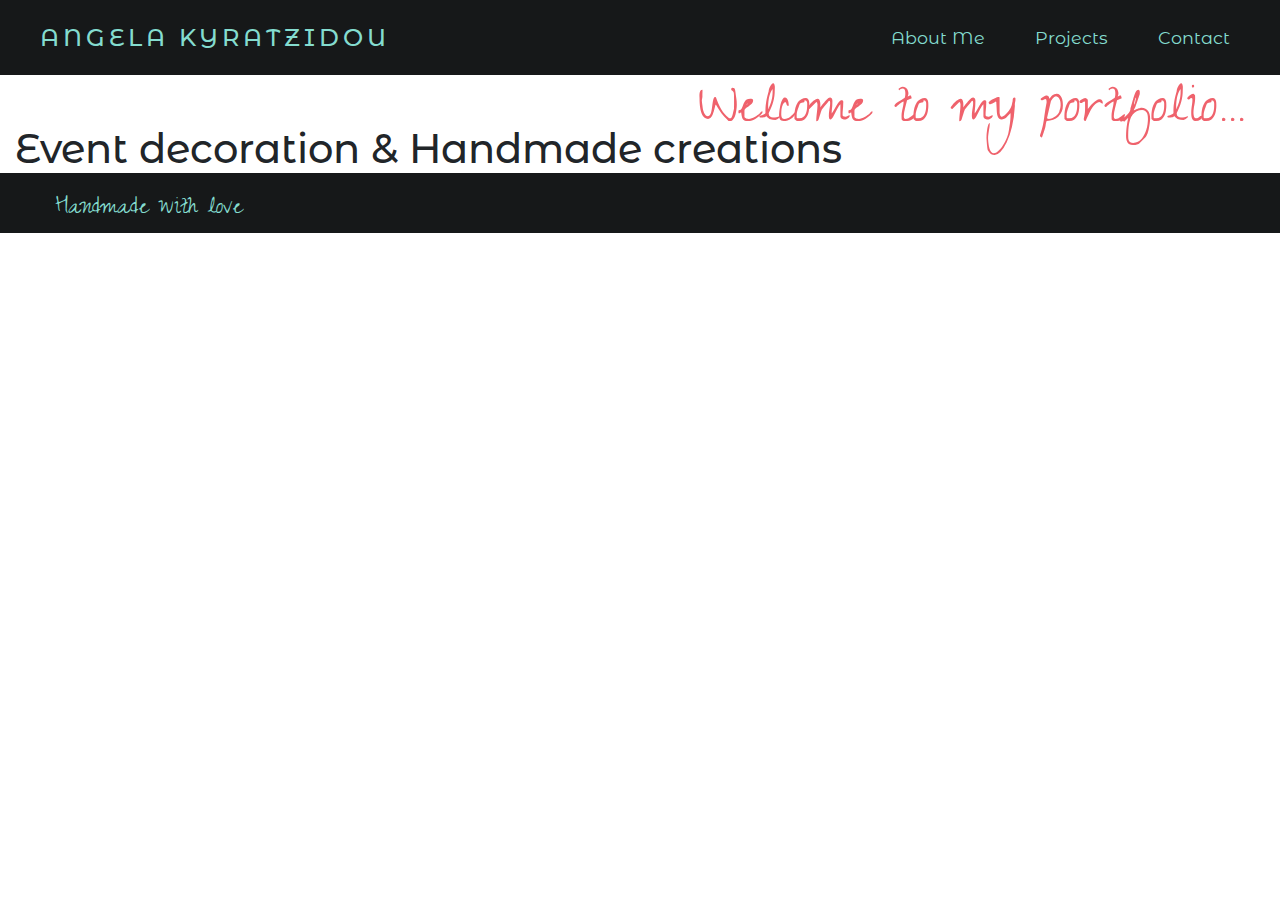
==== index.html @ 8b6bef9e "Text in all pages corrected. Height for bg-images set to auto to keep the content from going over th" ====
<!DOCTYPE html>
<html lang="en">
<head>
    <meta charset="UTF-8">
    <meta name="viewport" content="width=device-width, initial-scale=1.0">
    <meta http-equiv="X-UA-Compatible" content="ie=edge">
    <link rel="stylesheet" href="https://stackpath.bootstrapcdn.com/bootstrap/4.4.1/css/bootstrap.min.css"
		integrity="sha384-Vkoo8x4CGsO3+Hhxv8T/Q5PaXtkKtu6ug5TOeNV6gBiFeWPGFN9MuhOf23Q9Ifjh" crossorigin="anonymous">
    <link rel="stylesheet" href="https://pro.fontawesome.com/releases/v5.10.0/css/all.css"
		integrity="sha384-AYmEC3Yw5cVb3ZcuHtOA93w35dYTsvhLPVnYs9eStHfGJvOvKxVfELGroGkvsg+p" crossorigin="anonymous" />    
    <link rel="stylesheet" href="assets/css/style.css">
    <title>Angela Kyratzidou</title>
</head>
<body>
    <header>
    <div class="row no-gutters nav">
        <a class="col-lg-6 nohover" href="index.html">
            <h2 id="logo">Angela Kyratzidou</h2>
       </a>
       <div class="col-lg-6">
        <ul id="menu">
            <li>
                <a href="contact.html">Contact</a>
            </li>
            <li>
                <a href="projects.html">Projects</a>
            </li>
            <li>
                <a href="about.html">About Me</a>
            </li>
        </ul>
       </div>
    </div>       
    </header> 
    <section id="container" class="hero-image container-fluid">
        <div class="row">
            <div class="col event">
                <h1 >Event decoration & Handmade creations</h1>
            </div>
            
        </div>
        <div class="row" >
             <div class="col-sm-auto welcome-text">
                <h1>Welcome to my portfolio...</h1>
            </div>
        </div>
    </section> 
    <footer class="container-fluid">
        <div id="footer-details" class="row">
            <div class="col-sm-6">
                <h3>Handmade with love</h3>
            </div>
            <div class="col-sm-6">
                <ul class="list-inline social-links">
                    <li class="list-inline-item">
                    <a target="_blank" href="#">
							<i class="fas fa-globe-americas" aria-hidden="true"></i>
							<span class="sr-only">Website</span>
						</a></li>
                    <li class="list-inline-item">
                    <a target="_blank" href="#">
							<i class="fab fa-facebook-f" aria-hidden="true"></i>
							<span class="sr-only">Facebook</span>
						</a></li>
                    <li class="list-inline-item">
                    <a target="_blank" href="#">
							<i class="fab fa-instagram" aria-hidden="true"></i>
							<span class="sr-only">Instagram</span>
						</a></li>
                    <li class="list-inline-item">
                    <a target="_blank" href="#">
							<i class="fab fa-twitter" aria-hidden="true"></i>
							<span class="sr-only">Twitter</span>
						</a></li>
                    <li class="list-inline-item">
                    <a target="_blank" href="#">
							<i class="fab fa-pinterest" aria-hidden="true"></i>
							<span class="sr-only">Pinterest</span>
						</a>
                    </li>
                </ul>
            </div>
        </div>
    </footer>
</body>
</html>
---- assets/css/style.css ----
@import url('https://fonts.googleapis.com/css?family=Montserrat+Alternates|Raleway|Zeyada&display=swap');

body {
    font-family: 'Montserrat Alternates', sans-serif;
}

/* ------------------------special paddings/margins/text*/

h1,h2,h3,h4 {
    margin: 0;
}

/* ------------------------Navigation*/

.nav {
    background-color: #161819;
}

.nav h2 {
    text-decoration: none;
    color: #84DCCF;
    letter-spacing: 4px;
  }

#logo{
    text-transform: uppercase;
    font-size: 150%;
    margin-left: 40px;
}

#menu { 
    font-size: 110%;
    list-style-type: none;    
}

#logo, #menu {
    line-height: 75px;
}

#menu li {
    float: right;
    margin-right: 50px;    
}

#menu a {
    text-decoration: none;
    color: #84DCCF;
}

#menu a:hover {
    border-bottom: 1px solid #84DCCF;
}


.active {
   border-bottom: 1px solid #84DCCF; 
}

.nohover:hover {
        text-decoration: none;
}

/* ------------------------------Background Images*/

.hero-image {
  width:100%;
  height:auto;
  background: url("../images/8.jpg");
  background-repeat: no-repeat;
  background-position: center;
  background-size:cover;
  /*background-attachment: fixed;*/
}


.bg-about {
  width:100%;
  height:auto;
  background: url("../images/aboutme.jpg");
  background-repeat: no-repeat;
  background-position: center center;
  background-size:cover;
  /*background-attachment: fixed;*/
}


.bg-projects {
  width:100%;
  height:auto;
  background: url("../images/lace.jpg");
  background-repeat: no-repeat;
  background-position: center;
  background-size:cover;
  /*background-attachment: fixed;*/
}


.bg-contact {
  width:100%;
  height:auto;
  background: url("../images/contact1.jpg");
  background-repeat: no-repeat;
  background-position: center;
  background-size:cover;
  /*background-attachment: fixed;*/
}

/*----------------------------Welcome Page*/

#container {
position: relative;
}

.event {
    margin-top: 50px;
}



.welcome-text {
  position: absolute;
  bottom: 20px;
  right: 20px;}

.welcome-text h1{
    color: #EF626C;
    font-family: "Zeyada", sans-serif;
    font-size: 400%;
}
/*
#welcome-text {
    color: #ffffff;
 
    
    background-color: rgba(95, 109, 131, .7);
}*/

/*--------------------------------About Me page*/

.my-photo {
    background: url("../images/my-photo.jpg");
    height: 200px;
    width: 200px;
    border-radius: 50%;
    margin-top: 50px;
    margin-left: auto;
    margin-right: auto;

}

#about-me-text, #about-me-text p {
    
    letter-spacing: 4px;
    color: #161819;
}

#about-me-text {
    
    margin-right: 50px;
    margin-top: 50px;
    background-color: rgba(255, 252, 254, 0.4);
    padding: 10px;
}

.who-i-am h1{
    font-family: "Zeyada", sans-serif;
    color: #EF626C;
    letter-spacing: 4px; 
    margin-top: 100px;
    margin-left: auto;
    margin-right: auto;
    width: 60%;
    font-size: 400%;
}

/*--------------------------------Projects page*/

#what-i-do-text, #what-i-do-text p {
    
    letter-spacing: 4px;
    color: #161819;
}

#what-i-do-text {
    
    margin-left: 40px;
    background-color: rgba(247, 237, 226, .5);
    padding: 10px;
}

.what-i-do h1{
    font-family: "Zeyada", sans-serif;
    color: #EF626C;
    letter-spacing: 4px; 
    margin-top: 30px;
    margin-left: auto;
    margin-right: auto;
    
    font-size: 400%;
}


/* ------------------------Footer*/

h3 {
  font-family: "Zeyada", sans-serif; 
  color:  #84DCCF;
  padding-left: 40px;
  
}

footer {
    background-color: #161819;
    margin: 0;
}

.social-links {
    margin-right: 50px;
    text-align: right;
}

.social-links li a i {
    padding-left: 15px;
    color: #84DCCF;
}

#footer-details {
    padding-top: 20px;
}
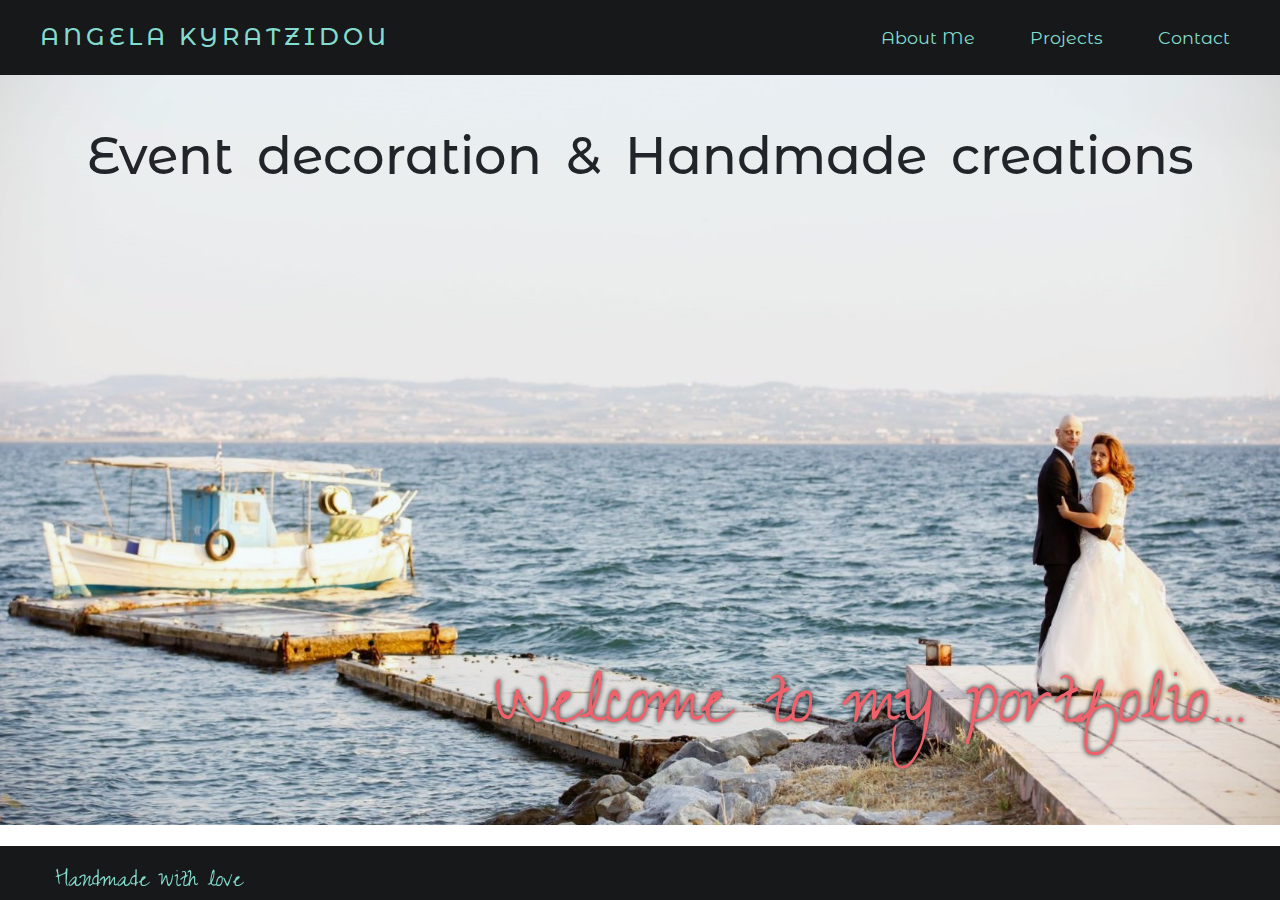
==== commit fe92e465: "Final changes to be responsive completed." ====
--- a/index.html
+++ b/index.html
@@ -13,20 +13,22 @@
 </head>
 <body>
     <header>
-    <div class="row no-gutters nav">
-        <a class="col-lg-6 nohover" href="index.html">
+    <div class="row nav">
+        <div class="col-lg-6 col-sm-12">
+        <a class="nohover" href="index.html">
             <h2 id="logo">Angela Kyratzidou</h2>
        </a>
-       <div class="col-lg-6">
+       </div>
+       <div class="col-lg-6 col-sm-12">
         <ul id="menu">
             <li>
-                <a href="contact.html">Contact</a>
+                <a href="about.html">About Me</a>
             </li>
             <li>
                 <a href="projects.html">Projects</a>
             </li>
             <li>
-                <a href="about.html">About Me</a>
+                <a href="contact.html">Contact</a>
             </li>
         </ul>
        </div>
@@ -35,9 +37,8 @@
     <section id="container" class="hero-image container-fluid">
         <div class="row">
             <div class="col event">
-                <h1 >Event decoration & Handmade creations</h1>
+                <h1>Event decoration & Handmade creations</h1>
             </div>
-            
         </div>
         <div class="row" >
              <div class="col-sm-auto welcome-text">
@@ -47,33 +48,33 @@
     </section> 
     <footer class="container-fluid">
         <div id="footer-details" class="row">
-            <div class="col-sm-6">
+            <div class="col-md-6">
                 <h3>Handmade with love</h3>
             </div>
-            <div class="col-sm-6">
+            <div class="col-md-6">
                 <ul class="list-inline social-links">
                     <li class="list-inline-item">
-                    <a target="_blank" href="#">
+                    <a target="_blank" href="https://whiteofberlin.com/en/home-2/">
 							<i class="fas fa-globe-americas" aria-hidden="true"></i>
 							<span class="sr-only">Website</span>
 						</a></li>
                     <li class="list-inline-item">
-                    <a target="_blank" href="#">
+                    <a target="_blank" href="https://www.facebook.com/WhiteBlueBerlin/">
 							<i class="fab fa-facebook-f" aria-hidden="true"></i>
 							<span class="sr-only">Facebook</span>
 						</a></li>
                     <li class="list-inline-item">
-                    <a target="_blank" href="#">
+                    <a target="_blank" href="https://www.instagram.com/white_of_berlin">
 							<i class="fab fa-instagram" aria-hidden="true"></i>
 							<span class="sr-only">Instagram</span>
 						</a></li>
                     <li class="list-inline-item">
-                    <a target="_blank" href="#">
+                    <a target="_blank" href="https://twitter.com/AKiratzidou">
 							<i class="fab fa-twitter" aria-hidden="true"></i>
 							<span class="sr-only">Twitter</span>
 						</a></li>
                     <li class="list-inline-item">
-                    <a target="_blank" href="#">
+                    <a target="_blank" href="https://www.pinterest.de/whiteofberlin">
 							<i class="fab fa-pinterest" aria-hidden="true"></i>
 							<span class="sr-only">Pinterest</span>
 						</a>
--- a/assets/css/style.css
+++ b/assets/css/style.css
@@ -4,16 +4,21 @@
     font-family: 'Montserrat Alternates', sans-serif;
 }
 
+
 /* ------------------------special paddings/margins/text*/
 
 h1,h2,h3,h4 {
     margin: 0;
 }
 
-/* ------------------------Navigation*/
+/* ----------------------------------Navigation*/
 
 .nav {
     background-color: #161819;
+    display: flex;
+    justify-content: space-between;
+    align-items: center;
+    line-height: 75px;
 }
 
 .nav h2 {
@@ -30,16 +35,18 @@
 
 #menu { 
     font-size: 110%;
-    list-style-type: none;    
-}
-
-#logo, #menu {
-    line-height: 75px;
+    list-style-type: none; 
+    text-align: right; 
+    margin-right: 50px;  
+}
+
+ul {
+    margin-bottom: 0;
 }
 
 #menu li {
-    float: right;
-    margin-right: 50px;    
+    display: inline-block;
+    margin-left: 50px;
 }
 
 #menu a {
@@ -60,106 +67,107 @@
         text-decoration: none;
 }
 
-/* ------------------------------Background Images*/
+/* ---------------------------------------Background Images*/
+
+
 
 .hero-image {
-  width:100%;
-  height:auto;
-  background: url("../images/8.jpg");
-  background-repeat: no-repeat;
-  background-position: center;
-  background-size:cover;
-  /*background-attachment: fixed;*/
+    width:100%;
+    min-height:750px;
+    background-image: url("../images/sea.jpg");
+    background-repeat: no-repeat;
+    background-position: right;
+    background-size:cover;
 }
 
 
 .bg-about {
   width:100%;
-  height:auto;
-  background: url("../images/aboutme.jpg");
+  min-height:750px;
+  background-image: url("../images/aboutme.jpg");
   background-repeat: no-repeat;
-  background-position: center center;
+  background-position: left;
   background-size:cover;
-  /*background-attachment: fixed;*/
 }
 
 
 .bg-projects {
   width:100%;
-  height:auto;
+  min-height:700px;
   background: url("../images/lace.jpg");
   background-repeat: no-repeat;
   background-position: center;
   background-size:cover;
-  /*background-attachment: fixed;*/
-}
-
-
+}
+  
 .bg-contact {
+  background: url("../images/contact.jpg");
   width:100%;
-  height:auto;
-  background: url("../images/contact1.jpg");
-  background-repeat: no-repeat;
-  background-position: center;
+    min-height:700px;
+    background-repeat: no-repeat;
+  background-position: right;
   background-size:cover;
-  /*background-attachment: fixed;*/
-}
-
-/*----------------------------Welcome Page*/
+}
+
+/*-------------------------------------------------Welcome Page*/
 
 #container {
 position: relative;
+
 }
 
 .event {
     margin-top: 50px;
 }
 
-
+.event h1 {
+    text-align: center;
+    font-size: 4vw;
+    word-spacing: 10px;
+}
 
 .welcome-text {
   position: absolute;
-  bottom: 20px;
-  right: 20px;}
+  bottom: 60px;
+  right: 20px;
+}
 
 .welcome-text h1{
     color: #EF626C;
     font-family: "Zeyada", sans-serif;
-    font-size: 400%;
-}
-/*
-#welcome-text {
-    color: #ffffff;
- 
-    
-    background-color: rgba(95, 109, 131, .7);
-}*/
-
-/*--------------------------------About Me page*/
+    font-size: 5.5rem;
+    text-shadow: 0 0 5px #161819;
+}
+
+
+/*--------------------------------------About Me page*/
 
 .my-photo {
     background: url("../images/my-photo.jpg");
     height: 200px;
     width: 200px;
     border-radius: 50%;
-    margin-top: 50px;
-    margin-left: auto;
-    margin-right: auto;
-
+    margin-top: 80px;
+    margin-left: auto;
+    margin-right: auto;
+    background-position: center;
+    background-repeat: no-repeat;
 }
 
 #about-me-text, #about-me-text p {
-    
-    letter-spacing: 4px;
+    letter-spacing: 2px;
+    font-family: "Raleway", sans-serif;
     color: #161819;
+    margin-left: auto;
+    margin-right: auto;
 }
 
 #about-me-text {
-    
     margin-right: 50px;
     margin-top: 50px;
     background-color: rgba(255, 252, 254, 0.4);
     padding: 10px;
+    margin-left: 40px;
 }
 
 .who-i-am h1{
@@ -170,48 +178,176 @@
     margin-left: auto;
     margin-right: auto;
     width: 60%;
-    font-size: 400%;
-}
-
-/*--------------------------------Projects page*/
+    font-size: 500%;
+    text-align: center;
+    text-shadow: 0 0 5px #161819;
+}
+
+
+/*----------------------------------------Projects page*/
 
 #what-i-do-text, #what-i-do-text p {
-    
-    letter-spacing: 4px;
+    font-family: "Raleway", sans-serif;
+    letter-spacing: 2px;
     color: #161819;
+    text-align: center;
+}
+
+.projects {
+    margin-bottom: 50px;
 }
 
 #what-i-do-text {
-    
     margin-left: 40px;
+    margin-right: 40px;
     background-color: rgba(247, 237, 226, .5);
     padding: 10px;
+    
 }
 
 .what-i-do h1{
     font-family: "Zeyada", sans-serif;
     color: #EF626C;
     letter-spacing: 4px; 
-    margin-top: 30px;
-    margin-left: auto;
-    margin-right: auto;
+    margin-top: 50px;
+    margin-bottom: 30px;
+    text-align: center;
+    font-size: 5.5rem;
+    text-shadow: 0 0 5px #161819;
+}
+
+
+
+/*---------------------------------------------Gallery*/
+
+
+.gallery {
+    margin-bottom: 30px;
+    max-width: 1000px;
+    text-align: center;
+}
+
+
+.sailboats img {
+    max-width: 100%;
+    margin-right: 10px;
+    margin-bottom: 10px;
+    object-fit: cover;
+    border-radius: 5%;
+}
+
+
+.little-boxes img {
+    max-width: 100%;
+    margin-bottom: 10px;
+    object-fit: cover;
+    border-radius: 5%;
+}
+
+.candle img {
+    max-height: 100%;
+    margin-right: 10px;
+    margin-bottom: 10px;
+    object-fit: cover;
+    border-radius: 5%;
+}
+
+
+.birthday img {
+    max-width: 100%;
+    object-fit: cover;
+    margin-bottom: 10px;
+    border-radius: 5%;
+}
+
+
+.easter-candles img {
+    max-height: 100%;
+    margin-bottom: 10px;
+    object-fit: cover;
+    border-radius: 5%;
+}
+
+
+.cage img {
+    max-height: 100%;
+    margin-right: 10px;
+    margin-top: 10px;
+    object-fit: cover;
+    border-radius: 5%;
+}
+
+
+.table-deco img {
+    max-width: 100%;
+    margin-top: 10px;
+    object-fit: cover;
+    border-radius: 5%;   
+}
+
+
+.gallery img:hover {
+    border: 2px solid#EF626C;
+}
+
+
+/* ------------------------------------------Contact Page*/
+
+.contact-me h1{
+    font-family: "Zeyada", sans-serif;
+    color: #EF626C;
+    letter-spacing: 4px; 
+    margin-top: 40px;
+    font-size: 8vw;
+    text-align: center;
+    text-shadow: 0 0 5px #161819;
+}
+
+/*---------------------------------------Form Styling*/
+
+form {
+    padding: 10px;
+    background-color: rgb(132, 220, 207, 0.4);
+    border-radius: 5%;
+    margin-bottom: 80px;
+}
+
+
+.center-form {
+        min-height: 240px;
+        margin: 0 auto;
+        max-width: 30%;
+    }
+
+#name, #emailaddress, #yourmessage {
+  margin-top: 15px;  
+
+}
+
+.form-button{
+    margin-top: 10px;
+    color: #84DCCF;
+    background-color: #161819;
+    opacity: 0.8;
     
-    font-size: 400%;
-}
-
-
-/* ------------------------Footer*/
+}
+
+
+
+/* ---------------------------------------Footer*/
 
 h3 {
   font-family: "Zeyada", sans-serif; 
-  color:  #84DCCF;
-  padding-left: 40px;
-  
+  color:  #84dccf;
+  margin-left: 40px;
 }
 
 footer {
     background-color: #161819;
-    margin: 0;
+    position: fixed;
+    left: 0;
+    bottom: 0;
+    width: 100%;
 }
 
 .social-links {
@@ -226,4 +362,412 @@
 
 #footer-details {
     padding-top: 20px;
-}
+  
+}
+
+
+/* ---------------------------------------------------------Media Queries*/
+
+
+@media screen and (max-width: 1200px){
+
+#menu {
+    margin-right: 30px;
+}
+
+#menu li {
+    margin-left: 30px;
+}
+
+
+.hero-image, .bg-about {
+    min-height:700px;
+}
+
+.event h1 {
+    font-size:250%;
+    margin-left: 30px;
+    margin-right: 30px;
+}
+
+.center-form {
+    max-width: 40%;
+}
+
+.who-i-am h1 {
+    margin-top: 50px;
+}
+
+#what-i-do-text {
+    margin-left: 10px;
+    margin-right: 10px;
+}
+
+.what-i-do h1{
+    letter-spacing: 2px; 
+    margin-top: 30px;
+    margin-left: auto;
+    margin-right: auto;
+    font-size: 5rem;
+}
+
+.gallery{
+    padding: 0;
+}
+
+.gallery img{
+    padding: 5px;
+}
+
+#footer-details{
+  padding-bottom: 20px;
+}
+
+
+}
+
+
+@media screen and (max-width: 992px){
+
+ .hero-image, .bg-about {
+    min-height:600px;
+}
+
+ul {
+    padding-inline-start: 0;
+}
+
+#logo{
+    text-align: center;
+    margin-top: 20px;
+    margin-left: 0;
+}
+
+#menu { 
+    font-size: 100%;
+    text-align: center;
+    margin-top: 10px;   
+}
+
+.welcome-text h1{
+    font-size: 4.5rem;
+    text-align: center;
+}
+
+.welcome-text{
+  text-align: center;  /*--------------------------------------------correct position*/
+}
+
+.event h1 {
+    text-align: center;
+    font-size:250%;
+    margin-left: 30px;
+    margin-right: 30px;
+}
+
+.my-photo {
+    height: 180px;
+    width: 180px;
+    border-radius: 50%;
+    margin-top: 30px;
+    background-position: center;
+    background-size: contain;
+}
+
+
+#about-me-text {
+    margin-top: 20px;
+    margin-left: 50px;
+    margin-right: 50px;
+}
+
+.who-i-am h1{
+    letter-spacing: 2px; 
+    margin-top: 30px;
+    margin-left: auto;
+    margin-right: auto;
+    width: 90%;
+    font-size: 4.5rem;
+    text-align: center;
+}
+
+.birthday, .table-deco img {/*------------------------------fix margin img table*/
+    margin-top: 40px;
+}
+
+.candle img {
+    margin: 0;
+}
+
+#what-i-do-text {
+    margin-top: 20px;
+}
+
+.what-i-do h1 {
+   font-size: 5rem; 
+   margin-top: 50px;
+   margin-bottom: 0;
+}
+
+form {
+    margin-bottom: 0;
+}
+
+.contact-me h1 {
+    margin-bottom: 30px;
+}
+
+.center-form {
+    max-width: 50%;
+}
+
+
+}
+
+@media screen and (max-width: 768px){
+
+#logo{
+    font-size: 150%;
+    margin: 0;
+    text-align: center;
+    padding-top: 20px;
+}
+
+
+
+#logo, #menu {
+    line-height: 30px;
+}
+
+#menu li {
+    margin: 20px;    
+}
+
+.event {
+    margin-top: 30px;
+}
+
+.event h1 {
+    text-align: center;
+    font-size:200%;
+}
+
+.welcome-text {
+  bottom: 30px;
+}
+
+.welcome-text h1{
+    font-size: 4rem;
+    text-align: center;
+}
+
+h3{
+  margin-left: 20px;
+}
+ 
+.social-links {
+    margin-right: 20px;
+}
+
+.my-photo {
+    height: 150px;
+    width: 150px;
+    border-radius: 50%;
+    margin-top: 30px;
+    background-position: center;
+    background-size: contain;
+}
+
+
+#about-me-text {
+    margin-top: 20px;
+    margin-left: 40px;
+    margin-right: 40px;
+}
+
+.who-i-am h1{
+    letter-spacing: 2px; 
+    margin-top: 30px;
+    margin-left: auto;
+    margin-right: auto;
+    width: 90%;
+    font-size: 4rem;
+    text-align: center;
+}
+
+#what-i-do-text {
+    margin-top: 20px;
+}
+
+.what-i-do h1{
+    font-size: 4.5rem;
+}
+
+ .gallery {
+    margin-top: 20px;
+    margin-bottom: 20px;
+}  
+
+.contact-me h1{
+    font-size: 4rem;
+}
+
+form {
+    margin-bottom:0;
+    margin-top: 30px;
+}
+
+.center-form {
+    max-width: 80%;
+}
+
+}
+
+
+@media screen and (max-width: 576px){
+
+.hero-image, .bg-about, .bg-contact, .bg-projects {
+    min-height:450px; 
+} 
+
+#what-i-do-text, #what-i-do-text p {
+    letter-spacing: normal;
+}
+
+#what-i-do-text {
+    margin-top: 20px;
+    margin-left: 30px;
+    margin-right: 30px;
+}
+
+.what-i-do h1{
+    letter-spacing: 2px; 
+    margin-top: 30px;
+    margin-left: auto;
+    margin-right: auto;
+    font-size: 450%;
+}
+
+.gallery {
+    margin-top: 20px;
+    margin-bottom: 20px;
+}
+
+.sailboats, .little-boxes, .birthday, .table-deco{
+    max-width: 60%;
+    margin-left: auto;
+    margin-right: auto;
+}
+
+ .easter-candles, .cage {
+    max-height: 10%;
+    margin-left: auto;
+    margin-right: auto;
+}
+
+.candle {
+    max-height:30%;
+    margin-left: auto;
+    margin-right: auto;
+}
+
+h3{
+  text-align: center; 
+  margin: 0px;
+}
+ 
+.social-links {
+    text-align: center;
+    margin-left: auto;
+    margin-right: auto;
+    margin-top: 10px;
+    margin-bottom: 10px;
+}
+
+.nav h2 {
+    letter-spacing: 2px;
+}
+
+#logo{
+    font-size: 100%;
+    margin: 0;
+    text-align: center;
+    padding-top: 10px;
+}
+
+#menu { 
+    font-size: 80%;
+    margin-left: auto;
+    margin-right: auto;    
+}
+
+#logo, #menu {
+    line-height: 30px;
+}
+
+#menu li {
+    
+    margin: 10px;    
+}
+
+.event {
+    margin-top: 10px;
+}
+
+.event h1 {
+    text-align: center;
+    font-size:150%;
+}
+
+.welcome-text {
+  position: absolute;
+  bottom: 10px;
+}
+
+.welcome-text h1{
+    font-size: 3rem;
+    text-align: center;
+}
+
+.my-photo {
+    height: 100px;
+    width: 100px;
+    border-radius: 50%;
+    margin-top: 20px;
+    background-position: center;
+    background-size: contain;
+}
+
+#about-me-text, #about-me-text p {
+    letter-spacing: 1px;
+}
+
+#about-me-text {
+    margin-top: 20px;
+    margin-left: 20px;
+    margin-right: 20px;
+}
+
+.who-i-am h1{
+    letter-spacing: 2px; 
+    margin-top: 30px;
+    margin-left: auto;
+    margin-right: auto;
+    width: 90%;
+    font-size: 3rem;
+    text-align: center;
+}
+
+.contact-me h1{
+    letter-spacing: 2px; 
+    margin-top: 30px;
+    font-size: 3rem;
+}
+
+.center-form {
+    padding-top: 5px;
+    max-width: 90%;
+}
+
+
+}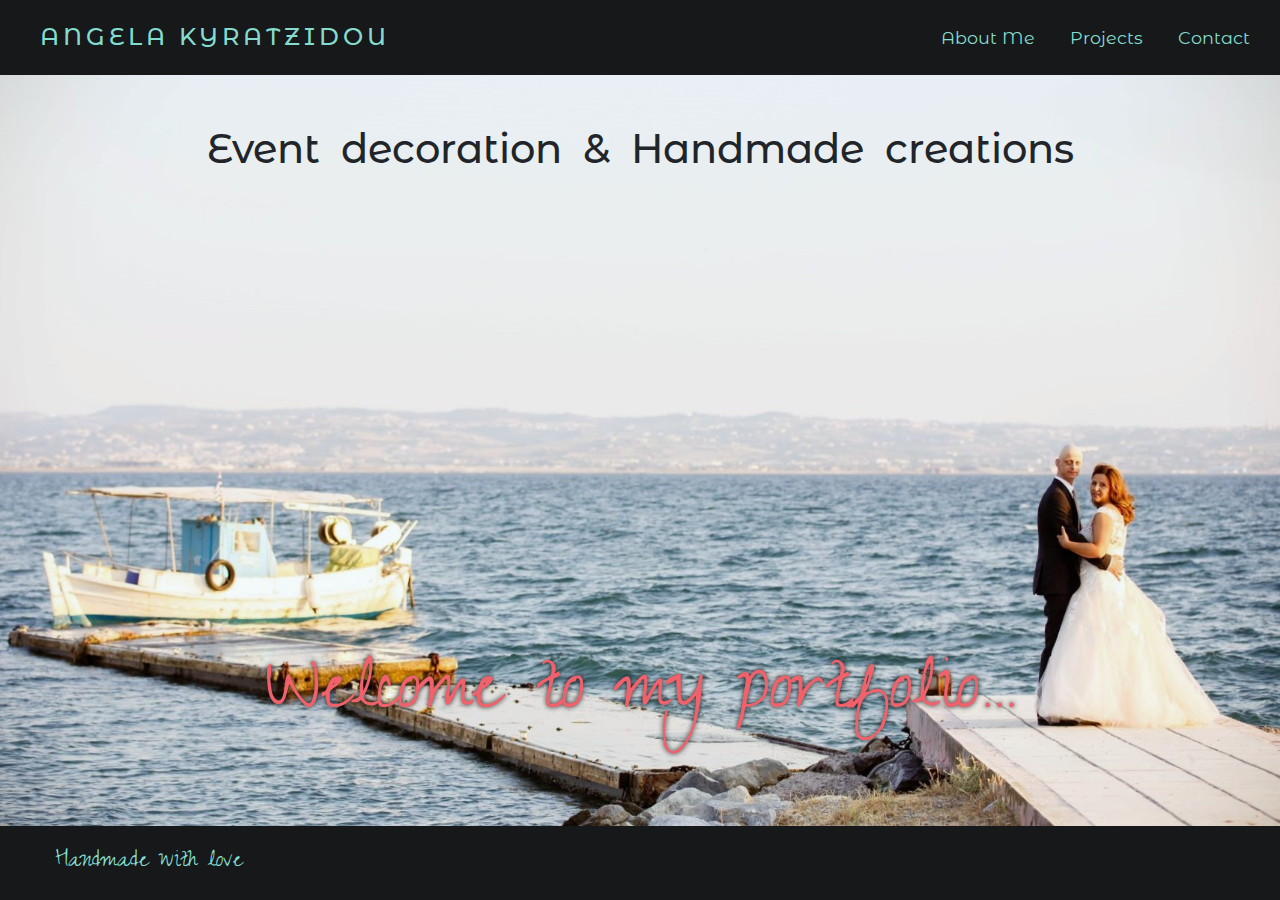
==== commit b11feb70: "Changed bg-images min-height and some margins to vh. Works well on all screens" ====
--- a/index.html
+++ b/index.html
@@ -48,10 +48,10 @@
     </section> 
     <footer class="container-fluid">
         <div id="footer-details" class="row">
-            <div class="col-md-6">
+            <div class="col-sm-6">
                 <h3>Handmade with love</h3>
             </div>
-            <div class="col-md-6">
+            <div class="col-sm-6">
                 <ul class="list-inline social-links">
                     <li class="list-inline-item">
                     <a target="_blank" href="https://whiteofberlin.com/en/home-2/">
--- a/assets/css/style.css
+++ b/assets/css/style.css
@@ -9,6 +9,12 @@
 
 h1,h2,h3,h4 {
     margin: 0;
+}
+
+html,
+body {
+  height: 100%;
+  margin: 0;
 }
 
 /* ----------------------------------Navigation*/
@@ -69,21 +75,23 @@
 
 /* ---------------------------------------Background Images*/
 
-
+#container {
+position: relative;
+}
 
 .hero-image {
     width:100%;
-    min-height:750px;
+    height: 90vh;
     background-image: url("../images/sea.jpg");
     background-repeat: no-repeat;
-    background-position: right;
+    background-position:right;
     background-size:cover;
 }
 
 
 .bg-about {
   width:100%;
-  min-height:750px;
+  min-height:90vh;
   background-image: url("../images/aboutme.jpg");
   background-repeat: no-repeat;
   background-position: left;
@@ -93,7 +101,7 @@
 
 .bg-projects {
   width:100%;
-  min-height:700px;
+  min-height:90vh;
   background: url("../images/lace.jpg");
   background-repeat: no-repeat;
   background-position: center;
@@ -101,20 +109,15 @@
 }
   
 .bg-contact {
-  background: url("../images/contact.jpg");
-  width:100%;
-    min-height:700px;
+    background: url("../images/contact.jpg");
+    width:100%;
+    min-height:90vh;
     background-repeat: no-repeat;
-  background-position: right;
-  background-size:cover;
+    background-position: right;
+    background-size:cover;
 }
 
 /*-------------------------------------------------Welcome Page*/
-
-#container {
-position: relative;
-
-}
 
 .event {
     margin-top: 50px;
@@ -128,8 +131,8 @@
 
 .welcome-text {
   position: absolute;
-  bottom: 60px;
-  right: 20px;
+  bottom: 15vh;
+  width: 100%;
 }
 
 .welcome-text h1{
@@ -137,7 +140,9 @@
     font-family: "Zeyada", sans-serif;
     font-size: 5.5rem;
     text-shadow: 0 0 5px #161819;
-}
+    text-align: center;
+}
+
 
 
 /*--------------------------------------About Me page*/
@@ -168,6 +173,7 @@
     background-color: rgba(255, 252, 254, 0.4);
     padding: 10px;
     margin-left: 40px;
+    margin-bottom: 15vh;
 }
 
 .who-i-am h1{
@@ -309,19 +315,18 @@
     padding: 10px;
     background-color: rgb(132, 220, 207, 0.4);
     border-radius: 5%;
-    margin-bottom: 80px;
+    margin-bottom: 15vh;
 }
 
 
 .center-form {
-        min-height: 240px;
-        margin: 0 auto;
-        max-width: 30%;
-    }
+    min-height: 240px;
+    margin: 0 auto;
+    max-width: 30%;
+}
 
 #name, #emailaddress, #yourmessage {
   margin-top: 15px;  
-
 }
 
 .form-button{
@@ -329,7 +334,6 @@
     color: #84DCCF;
     background-color: #161819;
     opacity: 0.8;
-    
 }
 
 
@@ -369,7 +373,7 @@
 /* ---------------------------------------------------------Media Queries*/
 
 
-@media screen and (max-width: 1200px){
+@media screen and (max-width: 1280px){
 
 #menu {
     margin-right: 30px;
@@ -377,11 +381,6 @@
 
 #menu li {
     margin-left: 30px;
-}
-
-
-.hero-image, .bg-about {
-    min-height:700px;
 }
 
 .event h1 {
@@ -394,6 +393,10 @@
     max-width: 40%;
 }
 
+#about-me-text{
+    margin-top: 20px;
+}
+
 .who-i-am h1 {
     margin-top: 50px;
 }
@@ -429,10 +432,6 @@
 
 @media screen and (max-width: 992px){
 
- .hero-image, .bg-about {
-    min-height:600px;
-}
-
 ul {
     padding-inline-start: 0;
 }
@@ -452,10 +451,6 @@
 .welcome-text h1{
     font-size: 4.5rem;
     text-align: center;
-}
-
-.welcome-text{
-  text-align: center;  /*--------------------------------------------correct position*/
 }
 
 .event h1 {
@@ -534,7 +529,6 @@
 }
 
 
-
 #logo, #menu {
     line-height: 30px;
 }
@@ -550,10 +544,6 @@
 .event h1 {
     text-align: center;
     font-size:200%;
-}
-
-.welcome-text {
-  bottom: 30px;
 }
 
 .welcome-text h1{
@@ -603,7 +593,7 @@
     font-size: 4.5rem;
 }
 
- .gallery {
+.gallery {
     margin-top: 20px;
     margin-bottom: 20px;
 }  
@@ -612,11 +602,6 @@
     font-size: 4rem;
 }
 
-form {
-    margin-bottom:0;
-    margin-top: 30px;
-}
-
 .center-form {
     max-width: 80%;
 }
@@ -626,31 +611,28 @@
 
 @media screen and (max-width: 576px){
 
-.hero-image, .bg-about, .bg-contact, .bg-projects {
-    min-height:450px; 
-} 
-
 #what-i-do-text, #what-i-do-text p {
     letter-spacing: normal;
+    font-size: 0.8rem;
 }
 
 #what-i-do-text {
-    margin-top: 20px;
-    margin-left: 30px;
-    margin-right: 30px;
+    margin-top: 10px;
+    margin-left: 10px;
+    margin-right: 10px;
 }
 
 .what-i-do h1{
     letter-spacing: 2px; 
-    margin-top: 30px;
-    margin-left: auto;
-    margin-right: auto;
-    font-size: 450%;
+    margin-top: 20px;
+    margin-left: auto;
+    margin-right: auto;
+    font-size: 2.5rem;
 }
 
 .gallery {
     margin-top: 20px;
-    margin-bottom: 20px;
+    margin-bottom: 50px;
 }
 
 .sailboats, .little-boxes, .birthday, .table-deco{
@@ -659,7 +641,7 @@
     margin-right: auto;
 }
 
- .easter-candles, .cage {
+.easter-candles, .cage {
     max-height: 10%;
     margin-left: auto;
     margin-right: auto;
@@ -671,18 +653,6 @@
     margin-right: auto;
 }
 
-h3{
-  text-align: center; 
-  margin: 0px;
-}
- 
-.social-links {
-    text-align: center;
-    margin-left: auto;
-    margin-right: auto;
-    margin-top: 10px;
-    margin-bottom: 10px;
-}
 
 .nav h2 {
     letter-spacing: 2px;
@@ -702,31 +672,24 @@
 }
 
 #logo, #menu {
-    line-height: 30px;
+    line-height: 20px;
 }
 
 #menu li {
-    
     margin: 10px;    
 }
 
 .event {
-    margin-top: 10px;
+    margin-top: 20px;
 }
 
 .event h1 {
     text-align: center;
-    font-size:150%;
-}
-
-.welcome-text {
-  position: absolute;
-  bottom: 10px;
+    font-size:120%;
 }
 
 .welcome-text h1{
-    font-size: 3rem;
-    text-align: center;
+    font-size: 2.5rem;
 }
 
 .my-photo {
@@ -738,30 +701,36 @@
     background-size: contain;
 }
 
-#about-me-text, #about-me-text p {
+#about-me-text p {
     letter-spacing: 1px;
+    font-size:0.8rem;
 }
 
 #about-me-text {
-    margin-top: 20px;
-    margin-left: 20px;
-    margin-right: 20px;
+    margin-right: 10px;
+    margin-left: 10px;
+    margin-top:10px;
 }
 
 .who-i-am h1{
     letter-spacing: 2px; 
-    margin-top: 30px;
+    margin-top: 10px;
     margin-left: auto;
     margin-right: auto;
     width: 90%;
-    font-size: 3rem;
+    font-size: 2.5rem;
     text-align: center;
 }
 
 .contact-me h1{
     letter-spacing: 2px; 
-    margin-top: 30px;
-    font-size: 3rem;
+    margin-top: 20px;
+    font-size: 2.5rem;
+}
+
+form{
+    margin-top: 0;
+    margin-bottom: 100px;
 }
 
 .center-form {
@@ -769,5 +738,29 @@
     max-width: 90%;
 }
 
-
-}+h3 {
+   margin-left: 0;
+}
+
+.social-links li a i {
+    padding-left: 0;
+}
+
+#footer-details {
+    padding: 10px;
+}
+
+h3{
+  text-align: center; 
+  margin: 0px;
+  font-size: 1.5rem;
+}
+ 
+.social-links {
+    text-align: center;
+    margin:0;
+}
+
+}
+
+
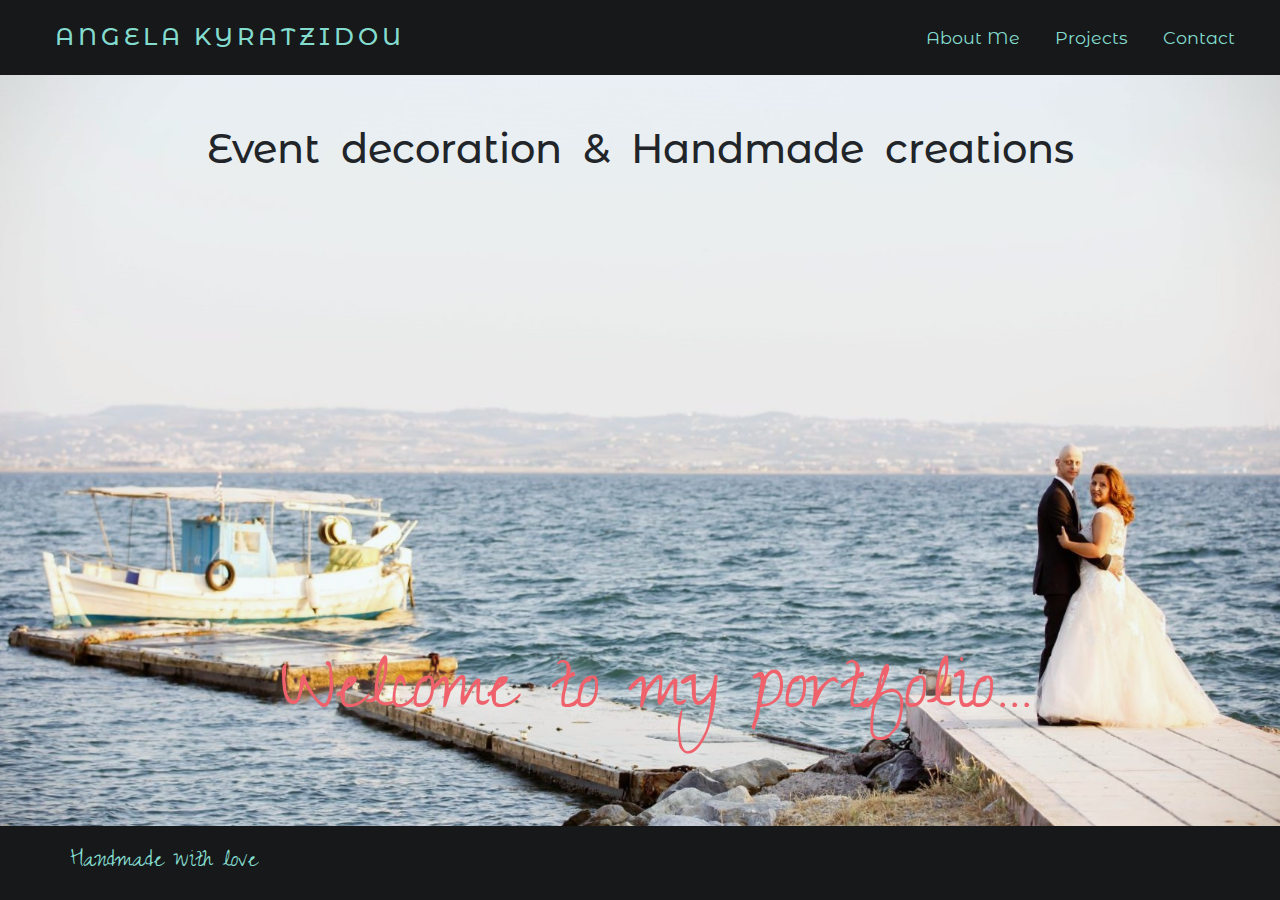
==== commit bb1986ef: "adjusted social media links margin for smaller screens" ====
--- a/index.html
+++ b/index.html
@@ -1,87 +1,103 @@
 <!DOCTYPE html>
 <html lang="en">
+
 <head>
-    <meta charset="UTF-8">
-    <meta name="viewport" content="width=device-width, initial-scale=1.0">
-    <meta http-equiv="X-UA-Compatible" content="ie=edge">
-    <link rel="stylesheet" href="https://stackpath.bootstrapcdn.com/bootstrap/4.4.1/css/bootstrap.min.css"
+	<meta charset="UTF-8">
+	<meta name="viewport" content="width=device-width, initial-scale=1.0">
+	<meta http-equiv="X-UA-Compatible" content="ie=edge">
+	<link rel="stylesheet" href="https://stackpath.bootstrapcdn.com/bootstrap/4.4.1/css/bootstrap.min.css"
 		integrity="sha384-Vkoo8x4CGsO3+Hhxv8T/Q5PaXtkKtu6ug5TOeNV6gBiFeWPGFN9MuhOf23Q9Ifjh" crossorigin="anonymous">
-    <link rel="stylesheet" href="https://pro.fontawesome.com/releases/v5.10.0/css/all.css"
-		integrity="sha384-AYmEC3Yw5cVb3ZcuHtOA93w35dYTsvhLPVnYs9eStHfGJvOvKxVfELGroGkvsg+p" crossorigin="anonymous" />    
-    <link rel="stylesheet" href="assets/css/style.css">
-    <title>Angela Kyratzidou</title>
+	<link rel="stylesheet" href="https://pro.fontawesome.com/releases/v5.10.0/css/all.css"
+		integrity="sha384-AYmEC3Yw5cVb3ZcuHtOA93w35dYTsvhLPVnYs9eStHfGJvOvKxVfELGroGkvsg+p" crossorigin="anonymous" />
+	<link rel="stylesheet" href="assets/css/style.css">
+	<title>Angela Kyratzidou</title>
 </head>
+
 <body>
-    <header>
-    <div class="row nav">
-        <div class="col-lg-6 col-sm-12">
-        <a class="nohover" href="index.html">
-            <h2 id="logo">Angela Kyratzidou</h2>
-       </a>
-       </div>
-       <div class="col-lg-6 col-sm-12">
-        <ul id="menu">
-            <li>
-                <a href="about.html">About Me</a>
-            </li>
-            <li>
-                <a href="projects.html">Projects</a>
-            </li>
-            <li>
-                <a href="contact.html">Contact</a>
-            </li>
-        </ul>
-       </div>
-    </div>       
-    </header> 
-    <section id="container" class="hero-image container-fluid">
-        <div class="row">
-            <div class="col event">
-                <h1>Event decoration & Handmade creations</h1>
-            </div>
-        </div>
-        <div class="row" >
-             <div class="col-sm-auto welcome-text">
-                <h1>Welcome to my portfolio...</h1>
-            </div>
-        </div>
-    </section> 
-    <footer class="container-fluid">
-        <div id="footer-details" class="row">
-            <div class="col-sm-6">
-                <h3>Handmade with love</h3>
-            </div>
-            <div class="col-sm-6">
-                <ul class="list-inline social-links">
-                    <li class="list-inline-item">
-                    <a target="_blank" href="https://whiteofberlin.com/en/home-2/">
+
+	<!--NAVIGATION-->
+
+	<header>
+		<div class="row nav">
+			<div class="col-lg-6 col-sm-12">
+				<a class="nohover" href="index.html">
+					<h2 id="logo">Angela Kyratzidou</h2>
+				</a>
+			</div>
+			<div class="col-lg-6 col-sm-12">
+				<ul id="menu">
+					<li>
+						<a href="about.html">About Me</a>
+					</li>
+					<li>
+						<a href="projects.html">Projects</a>
+					</li>
+					<li>
+						<a href="contact.html">Contact</a>
+					</li>
+				</ul>
+			</div>
+		</div>
+	</header>
+
+	<!--MAIN CONTENT-->
+
+	<section id="container" class="hero-image container-fluid">
+		<div class="row">
+			<div class="col event">
+				<h1>Event decoration & Handmade creations</h1>
+			</div>
+		</div>
+		<div class="row">
+			<div class="col-sm-auto welcome-text">
+				<h1>Welcome to my portfolio...</h1>
+			</div>
+		</div>
+	</section>
+
+	<!--FOOTER-->
+
+	<footer class="container-fluid">
+		<div id="footer-details" class="row">
+			<div class="col-sm-6">
+				<h3>Handmade with love</h3>
+			</div>
+			<div class="col-sm-6">
+				<ul class="list-inline social-links">
+					<li class="list-inline-item">
+						<a target="_blank" href="https://whiteofberlin.com/en/home-2/">
 							<i class="fas fa-globe-americas" aria-hidden="true"></i>
 							<span class="sr-only">Website</span>
-						</a></li>
-                    <li class="list-inline-item">
-                    <a target="_blank" href="https://www.facebook.com/WhiteBlueBerlin/">
+						</a>
+					</li>
+					<li class="list-inline-item">
+						<a target="_blank" href="https://www.facebook.com/WhiteBlueBerlin/">
 							<i class="fab fa-facebook-f" aria-hidden="true"></i>
 							<span class="sr-only">Facebook</span>
-						</a></li>
-                    <li class="list-inline-item">
-                    <a target="_blank" href="https://www.instagram.com/white_of_berlin">
+						</a>
+					</li>
+					<li class="list-inline-item">
+						<a target="_blank" href="https://www.instagram.com/white_of_berlin">
 							<i class="fab fa-instagram" aria-hidden="true"></i>
 							<span class="sr-only">Instagram</span>
-						</a></li>
-                    <li class="list-inline-item">
-                    <a target="_blank" href="https://twitter.com/AKiratzidou">
+						</a>
+					</li>
+					<li class="list-inline-item">
+						<a target="_blank" href="https://twitter.com/AKiratzidou">
 							<i class="fab fa-twitter" aria-hidden="true"></i>
 							<span class="sr-only">Twitter</span>
-						</a></li>
-                    <li class="list-inline-item">
-                    <a target="_blank" href="https://www.pinterest.de/whiteofberlin">
+						</a>
+					</li>
+					<li class="list-inline-item">
+						<a target="_blank" href="https://www.pinterest.de/whiteofberlin">
 							<i class="fab fa-pinterest" aria-hidden="true"></i>
 							<span class="sr-only">Pinterest</span>
 						</a>
-                    </li>
-                </ul>
-            </div>
-        </div>
-    </footer>
+					</li>
+				</ul>
+			</div>
+		</div>
+	</footer>
 </body>
+
 </html>--- a/assets/css/style.css
+++ b/assets/css/style.css
@@ -1,132 +1,140 @@
-@import url('https://fonts.googleapis.com/css?family=Montserrat+Alternates|Raleway|Zeyada&display=swap');
+@import url("https://fonts.googleapis.com/css?family=Montserrat+Alternates|Raleway|Zeyada&display=swap");
 
 body {
-    font-family: 'Montserrat Alternates', sans-serif;
-}
-
+  font-family: "Montserrat Alternates", sans-serif;
+
+}
 
 /* ------------------------special paddings/margins/text*/
 
-h1,h2,h3,h4 {
-    margin: 0;
+h1,
+h2,
+h3,
+h4 {
+  margin: 0;
 }
 
 html,
 body {
   height: 100%;
+  margin: 0 auto;
+  overflow-x: hidden;
+  max-width: 1400px;
+  background: #84dccf;
+
+}
+
+.row {
   margin: 0;
 }
 
 /* ----------------------------------Navigation*/
 
 .nav {
-    background-color: #161819;
-    display: flex;
-    justify-content: space-between;
-    align-items: center;
-    line-height: 75px;
+  background-color: #161819;
+  display: flex;
+  justify-content: space-between;
+  align-items: center;
+  line-height: 75px;
 }
 
 .nav h2 {
-    text-decoration: none;
-    color: #84DCCF;
-    letter-spacing: 4px;
-  }
-
-#logo{
-    text-transform: uppercase;
-    font-size: 150%;
-    margin-left: 40px;
-}
-
-#menu { 
-    font-size: 110%;
-    list-style-type: none; 
-    text-align: right; 
-    margin-right: 50px;  
+  text-decoration: none;
+  color: #84dccf;
+  letter-spacing: 4px;
+}
+
+#logo {
+  text-transform: uppercase;
+  font-size: 150%;
+  margin-left: 40px;
+}
+
+#menu {
+  font-size: 110%;
+  list-style-type: none;
+  text-align: right;
+  margin-right: 50px;
 }
 
 ul {
-    margin-bottom: 0;
+  margin-bottom: 0;
 }
 
 #menu li {
-    display: inline-block;
-    margin-left: 50px;
+  display: inline-block;
+  margin-left: 50px;
 }
 
 #menu a {
-    text-decoration: none;
-    color: #84DCCF;
+  text-decoration: none;
+  color: #84dccf;
 }
 
 #menu a:hover {
-    border-bottom: 1px solid #84DCCF;
-}
-
+  border-bottom: 1px solid #84dccf;
+}
 
 .active {
-   border-bottom: 1px solid #84DCCF; 
+  border-bottom: 1px solid #84dccf;
 }
 
 .nohover:hover {
-        text-decoration: none;
+  text-decoration: none;
 }
 
 /* ---------------------------------------Background Images*/
 
 #container {
-position: relative;
+  position: relative;
 }
 
 .hero-image {
-    width:100%;
-    height: 90vh;
-    background-image: url("../images/sea.jpg");
-    background-repeat: no-repeat;
-    background-position:right;
-    background-size:cover;
-}
-
+  width: 100%;
+  height: 90vh;
+  background-image: url("../images/sea.jpg");
+  background-repeat: no-repeat;
+  background-position: right;
+  background-size: cover;
+}
 
 .bg-about {
-  width:100%;
-  min-height:90vh;
+  width: 100%;
+  min-height: 90vh;
   background-image: url("../images/aboutme.jpg");
   background-repeat: no-repeat;
   background-position: left;
-  background-size:cover;
-}
-
+  background-size: cover;
+}
 
 .bg-projects {
-  width:100%;
-  min-height:90vh;
+  width: 100%;
+  min-height: 90vh;
   background: url("../images/lace.jpg");
   background-repeat: no-repeat;
   background-position: center;
-  background-size:cover;
-}
-  
+  background-size: cover;
+}
+
 .bg-contact {
-    background: url("../images/contact.jpg");
-    width:100%;
-    min-height:90vh;
-    background-repeat: no-repeat;
-    background-position: right;
-    background-size:cover;
+  background: url("../images/contact.jpg");
+  width: 100%;
+  min-height: 90vh;
+  background-repeat: no-repeat;
+  background-position: right;
+  background-size: cover;
 }
 
 /*-------------------------------------------------Welcome Page*/
 
 .event {
-    margin-top: 50px;
+  margin-top: 50px;
 }
 
 .event h1 {
-    text-align: center;
-    font-size: 4vw;
-    word-spacing: 10px;
+  text-align: center;
+  font-size: 4vw;
+  word-spacing: 10px;
 }
 
 .welcome-text {
@@ -135,632 +143,631 @@
   width: 100%;
 }
 
-.welcome-text h1{
-    color: #EF626C;
-    font-family: "Zeyada", sans-serif;
-    font-size: 5.5rem;
-    text-shadow: 0 0 5px #161819;
-    text-align: center;
-}
-
-
+.welcome-text h1 {
+  color: #ef626c;
+  font-family: "Zeyada", sans-serif;
+  font-size: 5.5rem;
+  text-shadow: 0 0 20px #ffffff;
+  text-align: center;
+}
 
 /*--------------------------------------About Me page*/
 
 .my-photo {
-    background: url("../images/my-photo.jpg");
-    height: 200px;
-    width: 200px;
-    border-radius: 50%;
-    margin-top: 80px;
-    margin-left: auto;
-    margin-right: auto;
-    background-position: center;
-    background-repeat: no-repeat;
-}
-
-#about-me-text, #about-me-text p {
-    letter-spacing: 2px;
-    font-family: "Raleway", sans-serif;
-    color: #161819;
-    margin-left: auto;
-    margin-right: auto;
+  background: url("../images/my-photo.jpg");
+  height: 200px;
+  width: 200px;
+  border-radius: 50%;
+  margin-top: 80px;
+  margin-left: auto;
+  margin-right: auto;
+  background-position: center;
+  background-repeat: no-repeat;
+}
+
+#about-me-text,
+#about-me-text p {
+  letter-spacing: 2px;
+  font-family: "Raleway", sans-serif;
+  color: #161819;
+  margin-left: auto;
+  margin-right: auto;
 }
 
 #about-me-text {
-    margin-right: 50px;
-    margin-top: 50px;
-    background-color: rgba(255, 252, 254, 0.4);
-    padding: 10px;
-    margin-left: 40px;
-    margin-bottom: 15vh;
-}
-
-.who-i-am h1{
-    font-family: "Zeyada", sans-serif;
-    color: #EF626C;
-    letter-spacing: 4px; 
-    margin-top: 100px;
-    margin-left: auto;
-    margin-right: auto;
-    width: 60%;
-    font-size: 500%;
-    text-align: center;
-    text-shadow: 0 0 5px #161819;
-}
-
+  margin-right: 50px;
+  margin-top: 50px;
+  background-color: rgba(255, 252, 254, 0.4);
+  padding: 10px;
+  margin-left: 40px;
+  margin-bottom: 15vh;
+}
+
+.who-i-am h1 {
+  font-family: "Zeyada", sans-serif;
+  color: #ef626c;
+  letter-spacing: 4px;
+  margin-top: 100px;
+  margin-left: auto;
+  margin-right: auto;
+  width: 60%;
+  font-size: 500%;
+  text-align: center;
+  text-shadow: 0 0 20px #ffffff;
+}
 
 /*----------------------------------------Projects page*/
 
-#what-i-do-text, #what-i-do-text p {
-    font-family: "Raleway", sans-serif;
-    letter-spacing: 2px;
-    color: #161819;
-    text-align: center;
-}
+.body-copy p,
+.body-copy {
+  font-family: "Raleway", sans-serif;
+  letter-spacing: 2px;
+  color: #161819;
+  font-size: 18px;
+  line-height: 29px;
+}
+
+
 
 .projects {
-    margin-bottom: 50px;
+  margin-bottom: 50px;
 }
 
 #what-i-do-text {
-    margin-left: 40px;
-    margin-right: 40px;
-    background-color: rgba(247, 237, 226, .5);
-    padding: 10px;
-    
-}
-
-.what-i-do h1{
-    font-family: "Zeyada", sans-serif;
-    color: #EF626C;
-    letter-spacing: 4px; 
-    margin-top: 50px;
-    margin-bottom: 30px;
-    text-align: center;
-    font-size: 5.5rem;
-    text-shadow: 0 0 5px #161819;
-}
-
-
+  margin-left: 40px;
+  margin-right: 40px;
+  background-color: rgba(247, 237, 226, 0.5);
+  padding: 10px;
+}
+
+.what-i-do h1 {
+  font-family: "Zeyada", sans-serif;
+  color: #ef626c;
+  letter-spacing: 4px;
+  margin-top: 50px;
+  margin-bottom: 30px;
+  text-align: center;
+  font-size: 5.5rem;
+  text-shadow: 0 0 20px #ffffff;
+}
 
 /*---------------------------------------------Gallery*/
 
-
 .gallery {
-    margin-bottom: 30px;
-    max-width: 1000px;
-    text-align: center;
-}
-
+  margin-bottom: 30px;
+  max-width: 1000px;
+  text-align: center;
+}
 
 .sailboats img {
-    max-width: 100%;
-    margin-right: 10px;
-    margin-bottom: 10px;
-    object-fit: cover;
-    border-radius: 5%;
-}
-
+  max-width: 100%;
+  margin-right: 10px;
+  margin-bottom: 10px;
+  object-fit: cover;
+  border-radius: 5%;
+}
 
 .little-boxes img {
-    max-width: 100%;
-    margin-bottom: 10px;
-    object-fit: cover;
-    border-radius: 5%;
+  max-width: 100%;
+  margin-bottom: 10px;
+  object-fit: cover;
+  border-radius: 5%;
 }
 
 .candle img {
-    max-height: 100%;
-    margin-right: 10px;
-    margin-bottom: 10px;
-    object-fit: cover;
-    border-radius: 5%;
-}
-
+  max-height: 100%;
+  margin-right: 10px;
+  margin-bottom: 10px;
+  object-fit: cover;
+  border-radius: 5%;
+}
 
 .birthday img {
-    max-width: 100%;
-    object-fit: cover;
-    margin-bottom: 10px;
-    border-radius: 5%;
-}
-
+  max-width: 100%;
+  object-fit: cover;
+  margin-bottom: 10px;
+  border-radius: 5%;
+}
 
 .easter-candles img {
-    max-height: 100%;
-    margin-bottom: 10px;
-    object-fit: cover;
-    border-radius: 5%;
-}
-
+  max-height: 100%;
+  margin-bottom: 10px;
+  object-fit: cover;
+  border-radius: 5%;
+}
 
 .cage img {
-    max-height: 100%;
-    margin-right: 10px;
-    margin-top: 10px;
-    object-fit: cover;
-    border-radius: 5%;
-}
-
+  max-height: 100%;
+  margin-right: 10px;
+  margin-top: 10px;
+  object-fit: cover;
+  border-radius: 5%;
+}
 
 .table-deco img {
-    max-width: 100%;
-    margin-top: 10px;
-    object-fit: cover;
-    border-radius: 5%;   
-}
-
+  max-width: 100%;
+  margin-top: 10px;
+  object-fit: cover;
+  border-radius: 5%;
+}
 
 .gallery img:hover {
-    border: 2px solid#EF626C;
-}
-
+  border: 2px solid#EF626C;
+}
 
 /* ------------------------------------------Contact Page*/
 
-.contact-me h1{
-    font-family: "Zeyada", sans-serif;
-    color: #EF626C;
-    letter-spacing: 4px; 
-    margin-top: 40px;
-    font-size: 8vw;
-    text-align: center;
-    text-shadow: 0 0 5px #161819;
+.contact-me h1 {
+  font-family: "Zeyada", sans-serif;
+  color: #ef626c;
+  letter-spacing: 4px;
+  margin-top: 40px;
+  font-size: 8vw;
+  text-align: center;
+  text-shadow: 0 0 20px #ffffff;
 }
 
 /*---------------------------------------Form Styling*/
 
 form {
-    padding: 10px;
-    background-color: rgb(132, 220, 207, 0.4);
-    border-radius: 5%;
-    margin-bottom: 15vh;
-}
-
+  padding: 10px;
+  background-color: rgb(132, 220, 207, 0.4);
+  border-radius: 5%;
+  margin-bottom: 15vh;
+}
 
 .center-form {
-    min-height: 240px;
-    margin: 0 auto;
-    max-width: 30%;
-}
-
-#name, #emailaddress, #yourmessage {
-  margin-top: 15px;  
-}
-
-.form-button{
-    margin-top: 10px;
-    color: #84DCCF;
-    background-color: #161819;
-    opacity: 0.8;
-}
-
-
+  min-height: 240px;
+  margin: 0 auto;
+  max-width: 30%;
+}
+
+#name,
+#emailaddress,
+#yourmessage {
+  margin-top: 15px;
+}
+
+.form-button {
+  margin-top: 10px;
+  color: #84dccf;
+  background-color: #161819;
+  opacity: 0.8;
+}
+
+.btn:hover {
+  color: #ef626c;
+  text-decoration: none;
+}
 
 /* ---------------------------------------Footer*/
 
 h3 {
-  font-family: "Zeyada", sans-serif; 
-  color:  #84dccf;
+  font-family: "Zeyada", sans-serif;
+  color: #84dccf;
   margin-left: 40px;
 }
 
 footer {
-    background-color: #161819;
-    position: fixed;
-    left: 0;
-    bottom: 0;
-    width: 100%;
+  background-color: #161819;
+  position: fixed;
+  bottom: 0;
+  width: 100%;
+  max-width: 1400px;
 }
 
 .social-links {
-    margin-right: 50px;
-    text-align: right;
+  margin-right: 20px;
+  text-align: right;
 }
 
 .social-links li a i {
-    padding-left: 15px;
-    color: #84DCCF;
-}
+  padding-left: 15px;
+  color: #84dccf;
+  top: 7px;
+  position: relative;
+  margin-right: 1.0rem;
+}
+
+.social-links li a:hover i {
+  transform: rotate(-20deg) scale(1.1);
+  color: #ef626c;
+}
+
 
 #footer-details {
-    padding-top: 20px;
-  
-}
-
+  padding-top: 20px;
+}
 
 /* ---------------------------------------------------------Media Queries*/
 
-
-@media screen and (max-width: 1280px){
-
-#menu {
+/*----------------------- CSS Overrides for Laptops */
+
+@media screen and (max-width: 1280px) {
+  #menu {
     margin-right: 30px;
-}
-
-#menu li {
+  }
+
+  #menu li {
     margin-left: 30px;
-}
-
-.event h1 {
-    font-size:250%;
+  }
+
+  .event h1 {
+    font-size: 250%;
     margin-left: 30px;
     margin-right: 30px;
-}
-
-.center-form {
+  }
+
+  .center-form {
     max-width: 40%;
-}
-
-#about-me-text{
-    margin-top: 20px;
-}
-
-.who-i-am h1 {
+  }
+
+  #about-me-text {
+    margin-top: 20px;
+  }
+
+  .who-i-am h1 {
     margin-top: 50px;
-}
-
-#what-i-do-text {
+  }
+
+  #what-i-do-text {
     margin-left: 10px;
     margin-right: 10px;
-}
-
-.what-i-do h1{
-    letter-spacing: 2px; 
+  }
+
+  .what-i-do h1 {
+    letter-spacing: 2px;
     margin-top: 30px;
     margin-left: auto;
     margin-right: auto;
     font-size: 5rem;
-}
-
-.gallery{
+  }
+
+  .gallery {
     padding: 0;
-}
-
-.gallery img{
+  }
+
+  .gallery img {
     padding: 5px;
-}
-
-#footer-details{
-  padding-bottom: 20px;
-}
-
-
-}
-
-
-@media screen and (max-width: 992px){
-
-ul {
+  }
+
+  #footer-details {
+    padding-bottom: 20px;
+  }
+}
+
+/*------------------- CSS Overrides for Landscape Tablets */
+
+@media screen and (max-width: 992px) {
+  ul {
     padding-inline-start: 0;
-}
-
-#logo{
+  }
+
+  #logo {
     text-align: center;
     margin-top: 20px;
     margin-left: 0;
-}
-
-#menu { 
+  }
+
+  #menu {
     font-size: 100%;
     text-align: center;
-    margin-top: 10px;   
-}
-
-.welcome-text h1{
+    margin-top: 10px;
+  }
+
+  .welcome-text h1 {
     font-size: 4.5rem;
     text-align: center;
-}
-
-.event h1 {
-    text-align: center;
-    font-size:250%;
+  }
+
+  .event h1 {
+    text-align: center;
+    font-size: 250%;
     margin-left: 30px;
     margin-right: 30px;
-}
-
-.my-photo {
+  }
+
+  .my-photo {
     height: 180px;
     width: 180px;
     border-radius: 50%;
     margin-top: 30px;
     background-position: center;
     background-size: contain;
-}
-
-
-#about-me-text {
+  }
+
+  #about-me-text {
     margin-top: 20px;
     margin-left: 50px;
     margin-right: 50px;
-}
-
-.who-i-am h1{
-    letter-spacing: 2px; 
+  }
+
+  .who-i-am h1 {
+    letter-spacing: 2px;
     margin-top: 30px;
     margin-left: auto;
     margin-right: auto;
     width: 90%;
     font-size: 4.5rem;
     text-align: center;
-}
-
-.birthday, .table-deco img {/*------------------------------fix margin img table*/
+  }
+
+  .birthday,
+  .table-deco img {
     margin-top: 40px;
-}
-
-.candle img {
+  }
+
+  .candle img {
     margin: 0;
-}
-
-#what-i-do-text {
-    margin-top: 20px;
-}
-
-.what-i-do h1 {
-   font-size: 5rem; 
-   margin-top: 50px;
-   margin-bottom: 0;
-}
-
-form {
+  }
+
+  #what-i-do-text {
+    margin-top: 20px;
+  }
+
+  .what-i-do h1 {
+    font-size: 5rem;
+    margin-top: 50px;
     margin-bottom: 0;
-}
-
-.contact-me h1 {
+  }
+
+  form {
+    margin-bottom: 0;
+  }
+
+  .contact-me h1 {
     margin-bottom: 30px;
-}
-
-.center-form {
+  }
+
+  .center-form {
     max-width: 50%;
-}
-
-
-}
-
-@media screen and (max-width: 768px){
-
-#logo{
+  }
+}
+
+/* -------------------CSS overrides for portrait tablets */
+
+@media screen and (max-width: 768px) {
+  #logo {
     font-size: 150%;
     margin: 0;
     text-align: center;
     padding-top: 20px;
-}
-
-
-#logo, #menu {
+  }
+
+  #logo,
+  #menu {
     line-height: 30px;
-}
-
-#menu li {
-    margin: 20px;    
-}
-
-.event {
+  }
+
+  #menu li {
+    margin: 20px;
+  }
+
+  .event {
     margin-top: 30px;
-}
-
-.event h1 {
-    text-align: center;
-    font-size:200%;
-}
-
-.welcome-text h1{
+  }
+
+  .event h1 {
+    text-align: center;
+    font-size: 200%;
+  }
+
+  .welcome-text h1 {
     font-size: 4rem;
     text-align: center;
-}
-
-h3{
-  margin-left: 20px;
-}
- 
-.social-links {
-    margin-right: 20px;
-}
-
-.my-photo {
+  }
+
+  h3 {
+    margin-left: 20px;
+  }
+
+  .social-links {
+    margin-right: 10px;
+  }
+
+  .my-photo {
     height: 150px;
     width: 150px;
     border-radius: 50%;
     margin-top: 30px;
     background-position: center;
     background-size: contain;
-}
-
-
-#about-me-text {
+  }
+
+  #about-me-text {
     margin-top: 20px;
     margin-left: 40px;
     margin-right: 40px;
-}
-
-.who-i-am h1{
-    letter-spacing: 2px; 
+  }
+
+  .who-i-am h1 {
+    letter-spacing: 2px;
     margin-top: 30px;
     margin-left: auto;
     margin-right: auto;
     width: 90%;
     font-size: 4rem;
     text-align: center;
-}
-
-#what-i-do-text {
-    margin-top: 20px;
-}
-
-.what-i-do h1{
+  }
+
+  #what-i-do-text {
+    margin-top: 20px;
+  }
+
+  .what-i-do h1 {
     font-size: 4.5rem;
-}
-
-.gallery {
+  }
+
+  .gallery {
     margin-top: 20px;
     margin-bottom: 20px;
-}  
-
-.contact-me h1{
+  }
+
+  .contact-me h1 {
     font-size: 4rem;
-}
-
-.center-form {
+  }
+
+  .center-form {
     max-width: 80%;
-}
-
-}
-
-
-@media screen and (max-width: 576px){
-
-#what-i-do-text, #what-i-do-text p {
+  }
+}
+
+/* ----------------------------CSS overrides for phones */
+
+@media screen and (max-width: 576px) {
+
+  #what-i-do-text,
+  #what-i-do-text p {
     letter-spacing: normal;
     font-size: 0.8rem;
-}
-
-#what-i-do-text {
+  }
+
+  #what-i-do-text {
     margin-top: 10px;
     margin-left: 10px;
     margin-right: 10px;
-}
-
-.what-i-do h1{
-    letter-spacing: 2px; 
+  }
+
+  .what-i-do h1 {
+    letter-spacing: 2px;
     margin-top: 20px;
     margin-left: auto;
     margin-right: auto;
     font-size: 2.5rem;
-}
-
-.gallery {
+  }
+
+  .gallery {
     margin-top: 20px;
     margin-bottom: 50px;
-}
-
-.sailboats, .little-boxes, .birthday, .table-deco{
+  }
+
+  .sailboats,
+  .little-boxes,
+  .birthday,
+  .table-deco {
     max-width: 60%;
     margin-left: auto;
     margin-right: auto;
-}
-
-.easter-candles, .cage {
+  }
+
+  .easter-candles,
+  .cage {
     max-height: 10%;
     margin-left: auto;
     margin-right: auto;
-}
-
-.candle {
-    max-height:30%;
-    margin-left: auto;
-    margin-right: auto;
-}
-
-
-.nav h2 {
+  }
+
+  .candle {
+    max-height: 30%;
+    margin-left: auto;
+    margin-right: auto;
+  }
+
+  .nav h2 {
     letter-spacing: 2px;
-}
-
-#logo{
+  }
+
+  #logo {
     font-size: 100%;
     margin: 0;
     text-align: center;
     padding-top: 10px;
-}
-
-#menu { 
+  }
+
+  #menu {
     font-size: 80%;
     margin-left: auto;
-    margin-right: auto;    
-}
-
-#logo, #menu {
+    margin-right: auto;
+  }
+
+  #logo,
+  #menu {
     line-height: 20px;
-}
-
-#menu li {
-    margin: 10px;    
-}
-
-.event {
-    margin-top: 20px;
-}
-
-.event h1 {
-    text-align: center;
-    font-size:120%;
-}
-
-.welcome-text h1{
+  }
+
+  #menu li {
+    margin: 10px;
+  }
+
+  .event {
+    margin-top: 20px;
+  }
+
+  .event h1 {
+    text-align: center;
+    font-size: 120%;
+  }
+
+  .welcome-text h1 {
     font-size: 2.5rem;
-}
-
-.my-photo {
+  }
+
+  .my-photo {
     height: 100px;
     width: 100px;
     border-radius: 50%;
     margin-top: 20px;
     background-position: center;
     background-size: contain;
-}
-
-#about-me-text p {
+  }
+
+  #about-me-text p {
     letter-spacing: 1px;
-    font-size:0.8rem;
-}
-
-#about-me-text {
+    font-size: 0.8rem;
+  }
+
+  #about-me-text {
     margin-right: 10px;
     margin-left: 10px;
-    margin-top:10px;
-}
-
-.who-i-am h1{
-    letter-spacing: 2px; 
+    margin-top: 10px;
+  }
+
+  .who-i-am h1 {
+    letter-spacing: 2px;
     margin-top: 10px;
     margin-left: auto;
     margin-right: auto;
     width: 90%;
     font-size: 2.5rem;
     text-align: center;
-}
-
-.contact-me h1{
-    letter-spacing: 2px; 
+  }
+
+  .contact-me h1 {
+    letter-spacing: 2px;
     margin-top: 20px;
     font-size: 2.5rem;
-}
-
-form{
+  }
+
+  form {
     margin-top: 0;
     margin-bottom: 100px;
-}
-
-.center-form {
+  }
+
+  .center-form {
     padding-top: 5px;
     max-width: 90%;
-}
-
-h3 {
-   margin-left: 0;
-}
-
-.social-links li a i {
+  }
+
+  h3 {
+    margin-left: 0;
+  }
+
+  .social-links li a i {
     padding-left: 0;
-}
-
-#footer-details {
+  }
+
+  #footer-details {
     padding: 10px;
-}
-
-h3{
-  text-align: center; 
-  margin: 0px;
-  font-size: 1.5rem;
-}
- 
-.social-links {
-    text-align: center;
-    margin:0;
-}
-
-}
-
-
+  }
+
+  h3 {
+    text-align: center;
+    margin: 0px;
+    font-size: 1.5rem;
+  }
+
+  .social-links {
+    text-align: center;
+    margin: 0;
+  }
+}